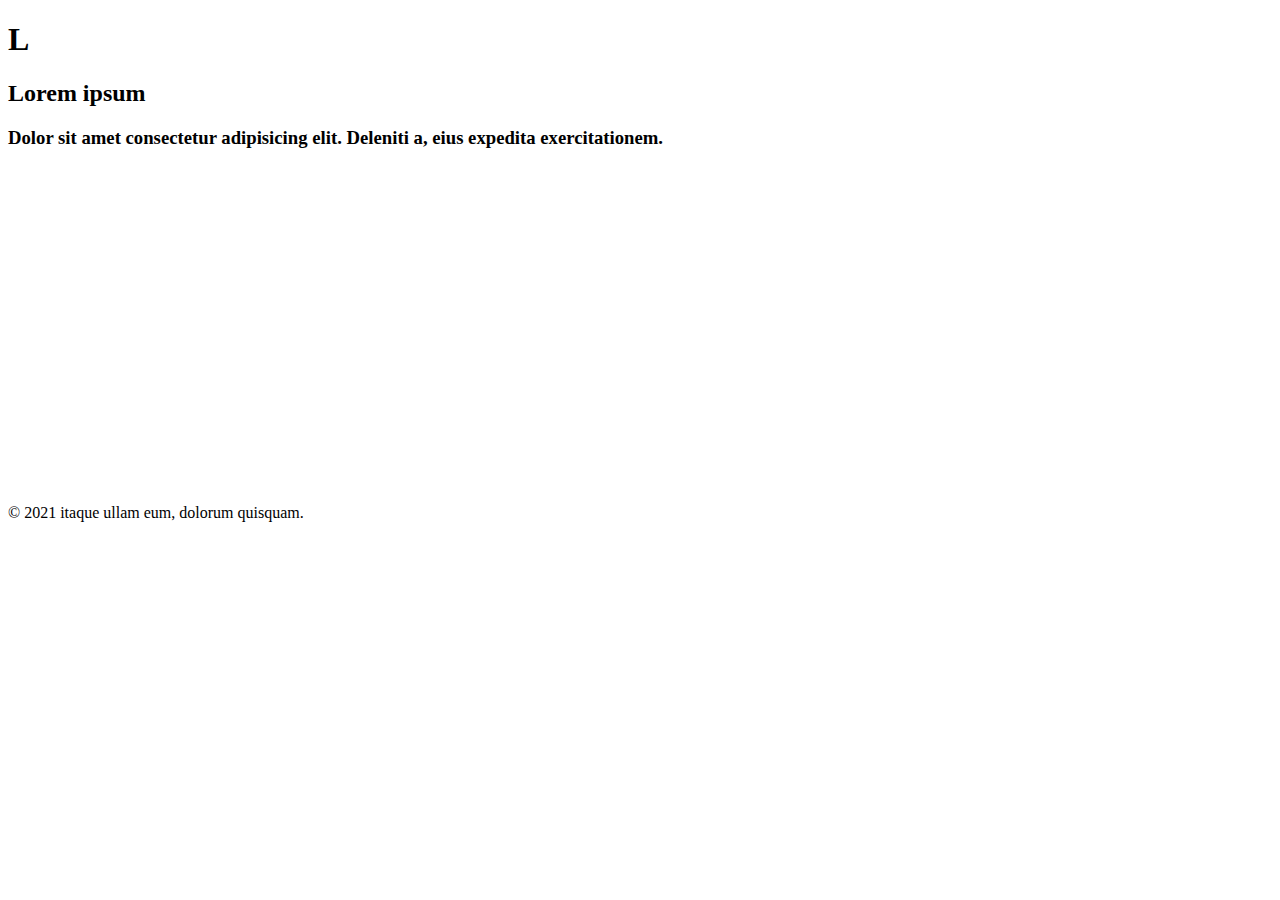
==== book-cover-1/index.html @ 85ef4b71 "Added favicon and added new title" ====
<!DOCTYPE html>
<html lang="es-AR">

<head>
    <meta charset="UTF-8" />
    <link rel="preconnect" href="https://fonts.gstatic.com">
    <link rel="icon" type="image/png" href="../favicon.ico">
    <link href="https://fonts.googleapis.com/css2?family=Vollkorn&display=swap" rel="stylesheet">
    <link rel="stylesheet" href="styles.css" />
    <title>Book cover</title>
</head>

<body>
    <div class="table">
        <div class="book">
            <div class="left side"></div>
            <div class="bottom side"></div>
            <article class="cover">
                <header class="sidebar">
                    <h1 class="text">
                        L
                    </h1>
                </header>
                <div class="content">
                    <header class="book-title">
                        <h2>Lorem ipsum</h2>
                        <h3>Dolor sit amet consectetur adipisicing elit. Deleniti a, eius expedita exercitationem.</h3>
                    </header>

                    <svg class="curve" viewBox="0 0 400 100" xmlns="http://www.w3.org/2000/svg">
                        <path fill="none" stroke="var(--black)" stroke-width="3px" d="
                    M 10,50
                    Q 25,25 40,50
                    t 30,0 30,0 30,0 30,0 30,0" />
                    </svg>

                    <footer>
                        <p class="copyright">
                            &#xa9 2021 itaque ullam eum, dolorum quisquam.
                        </p>
                    </footer>
                </div>
            </article>
        </div>
    </div>
</body>

</html>
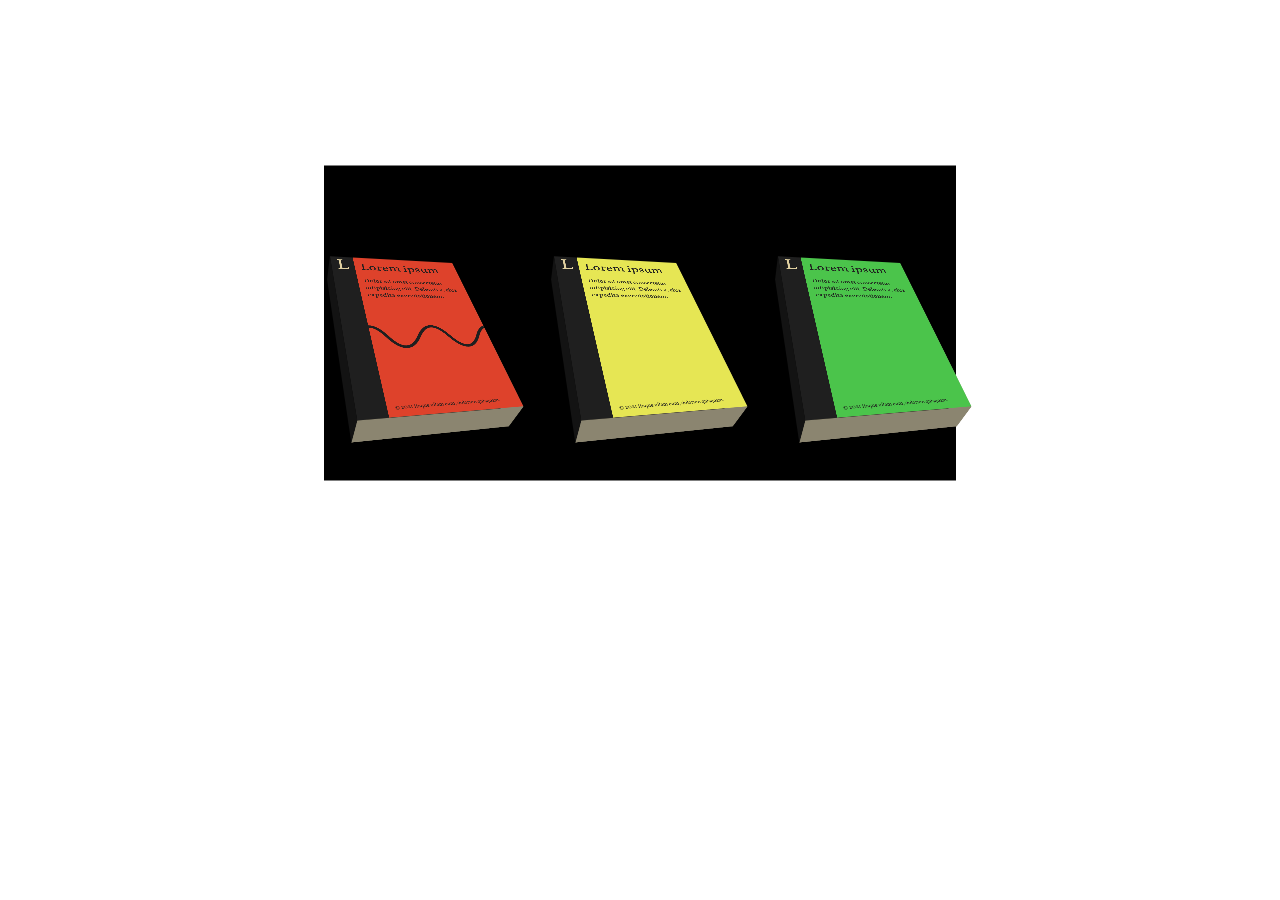
==== commit c095e0cb: "Made the book three books in a row" ====
--- a/book-cover-1/index.html
+++ b/book-cover-1/index.html
@@ -12,34 +12,97 @@
 
 <body>
     <div class="table">
-        <div class="book">
-            <div class="left side"></div>
-            <div class="bottom side"></div>
-            <article class="cover">
-                <header class="sidebar">
-                    <h1 class="text">
-                        L
-                    </h1>
-                </header>
-                <div class="content">
-                    <header class="book-title">
-                        <h2>Lorem ipsum</h2>
-                        <h3>Dolor sit amet consectetur adipisicing elit. Deleniti a, eius expedita exercitationem.</h3>
+
+        <div class="book-container">
+
+            <article tabindex="0" class="book one">
+                <div class="left side"></div>
+                <div class="bottom side"></div>
+                <article class="cover">
+                    <header class="sidebar">
+                        <h1 class="text">
+                            L
+                        </h1>
                     </header>
+                    <section class="content">
+                        <header class="book-title">
+                            <h2>Lorem ipsum</h2>
+                            <h3>Dolor sit amet consectetur adipisicing elit. Deleniti a, eius expedita exercitationem.
+                            </h3>
+                        </header>
 
-                    <svg class="curve" viewBox="0 0 400 100" xmlns="http://www.w3.org/2000/svg">
-                        <path fill="none" stroke="var(--black)" stroke-width="3px" d="
+                        <svg class="curve" viewBox="0 0 400 100" xmlns="http://www.w3.org/2000/svg">
+                            <path fill="none" stroke="var(--front-side-black)" stroke-width="3px" d="
                     M 10,50
                     Q 25,25 40,50
                     t 30,0 30,0 30,0 30,0 30,0" />
-                    </svg>
+                        </svg>
 
-                    <footer>
-                        <p class="copyright">
-                            &#xa9 2021 itaque ullam eum, dolorum quisquam.
-                        </p>
-                    </footer>
-                </div>
+                        <footer>
+                            <p class="copyright">
+                                &#xa9 2021 itaque ullam eum, dolorum quisquam.
+                            </p>
+                        </footer>
+                    </section>
+                </article>
+                <div class="right side"></div>
+            </article>
+        </div>
+
+        <div class="book-container">
+
+            <article tabindex="0" class="book two">
+                <div class="left side"></div>
+                <div class="bottom side"></div>
+                <article class="cover">
+                    <header class="sidebar">
+                        <h1 class="text">
+                            L
+                        </h1>
+                    </header>
+                    <section class="content">
+                        <header class="book-title">
+                            <h2>Lorem ipsum</h2>
+                            <h3>Dolor sit amet consectetur adipisicing elit. Deleniti a, eius expedita exercitationem.
+                            </h3>
+                        </header>
+
+                        <footer>
+                            <p class="copyright">
+                                &#xa9 2021 itaque ullam eum, dolorum quisquam.
+                            </p>
+                        </footer>
+                    </section>
+                </article>
+                <div class="right side"></div>
+            </article>
+        </div>
+
+        <div class="book-container">
+
+            <article tabindex="0" class="book three">
+                <div class="left side"></div>
+                <div class="bottom side"></div>
+                <article class="cover">
+                    <header class="sidebar">
+                        <h1 class="text">
+                            L
+                        </h1>
+                    </header>
+                    <section class="content">
+                        <header class="book-title">
+                            <h2>Lorem ipsum</h2>
+                            <h3>Dolor sit amet consectetur adipisicing elit. Deleniti a, eius expedita exercitationem.
+                            </h3>
+                        </header>
+                        <footer>
+                            <p class="copyright">
+                                &#xa9 2021 itaque ullam eum, dolorum quisquam.
+                            </p>
+                        </footer>
+                    </section>
+                </article>
+                <div class="right side"></div>
             </article>
         </div>
     </div>
--- a/book-cover-1/styles.css
+++ b/book-cover-1/styles.css
@@ -0,0 +1,171 @@
+* {
+  box-sizing: border-box;
+}
+
+:root {
+  --white: #e0d0a0;
+  --table-background-color: black;
+  --front-side-black: #1f1f1f;
+  --left-side-black: #131313;
+  --red: #de422b;
+  --yellow: #e6e654;
+  --green: #4bc44b;
+  --sidebar-width: 94px;
+  --book-width: 448px;
+  --book-height: 630px;
+}
+
+body {
+  padding: 0;
+}
+
+h1,
+h2,
+h3,
+h4,
+h5 {
+  padding: 0;
+  margin: 0;
+}
+
+h1 {
+  font-size: calc(var(--sidebar-width) * 0.8);
+  font-weight: normal;
+}
+
+h2 {
+  font-size: 48px;
+  font-weight: normal;
+}
+
+h3 {
+  font-size: 24px;
+  font-weight: normal;
+}
+
+html {
+  background-color: white;
+  height: 100vh;
+  font-family: "Vollkorn", serif;
+  color: var(--front-side-black);
+}
+
+.table {
+  transform: scale(0.5);
+  display: flex;
+  flex-direction: row;
+  justify-content: center;
+  background-color: var(--table-background-color);
+}
+
+.book-container {
+  perspective: 800px;
+  min-width: calc(var(--book-width) * 1);
+}
+
+.book {
+  display: block;
+  text-decoration: none;
+  cursor: pointer;
+  position: relative;
+  width: var(--book-width);
+  height: var(--book-height);
+  transform: translateZ(-400px) rotateY(20deg) rotateX(45deg);
+  transform-style: preserve-3d;
+  transition: transform 1s;
+}
+
+.book:hover,
+.book:focus {
+  transform: none;
+  outline: none;
+}
+
+.cover {
+  display: flex;
+  width: var(--book-width);
+  height: var(--book-height);
+  display: flex;
+  flex-direction: row;
+  overflow: hidden;
+}
+
+.cover,
+.side {
+  position: absolute;
+}
+
+.cover .sidebar {
+  height: 100%;
+  background-color: var(--front-side-black);
+  width: var(--sidebar-width);
+}
+
+.sidebar .text {
+  padding: 0;
+  margin: 0;
+  line-height: var(--sidebar-width);
+  color: var(--white);
+  text-align: center;
+}
+
+.content {
+  width: 100%;
+  padding: 20px;
+  overflow: hidden;
+}
+
+.book-title h2 {
+  margin-bottom: 20px;
+}
+
+footer .copyright {
+  position: absolute;
+  bottom: 0;
+  font-size: 15px;
+}
+
+.left.side {
+  background-color: var(--left-side-black);
+  left: 0;
+  width: 100px;
+  height: var(--book-height);
+  transform: rotateY(-90deg) translateZ(50px) translateX(-50px);
+}
+
+.right.side {
+  background-color: #8b8570;
+  left: var(--book-width);
+  width: 100px;
+  height: var(--book-height);
+  transform: rotateY(-90deg) translateZ(50px) translateX(-50px);
+}
+
+.bottom.side {
+  left: 0;
+  background-color: #8b8570;
+  width: var(--book-width);
+  height: 100px;
+  transform-origin: top;
+  transform: rotateX(-90deg);
+  top: var(--book-height);
+}
+
+/* Book-specific styles */
+
+.book.one .content {
+  background-color: var(--red);
+}
+
+.book.one .content .curve {
+  margin-left: -100px;
+  width: 100vw;
+}
+
+.book.two .content {
+  background-color: var(--yellow);
+}
+
+.book.three .content {
+  background-color: var(--green);
+}
